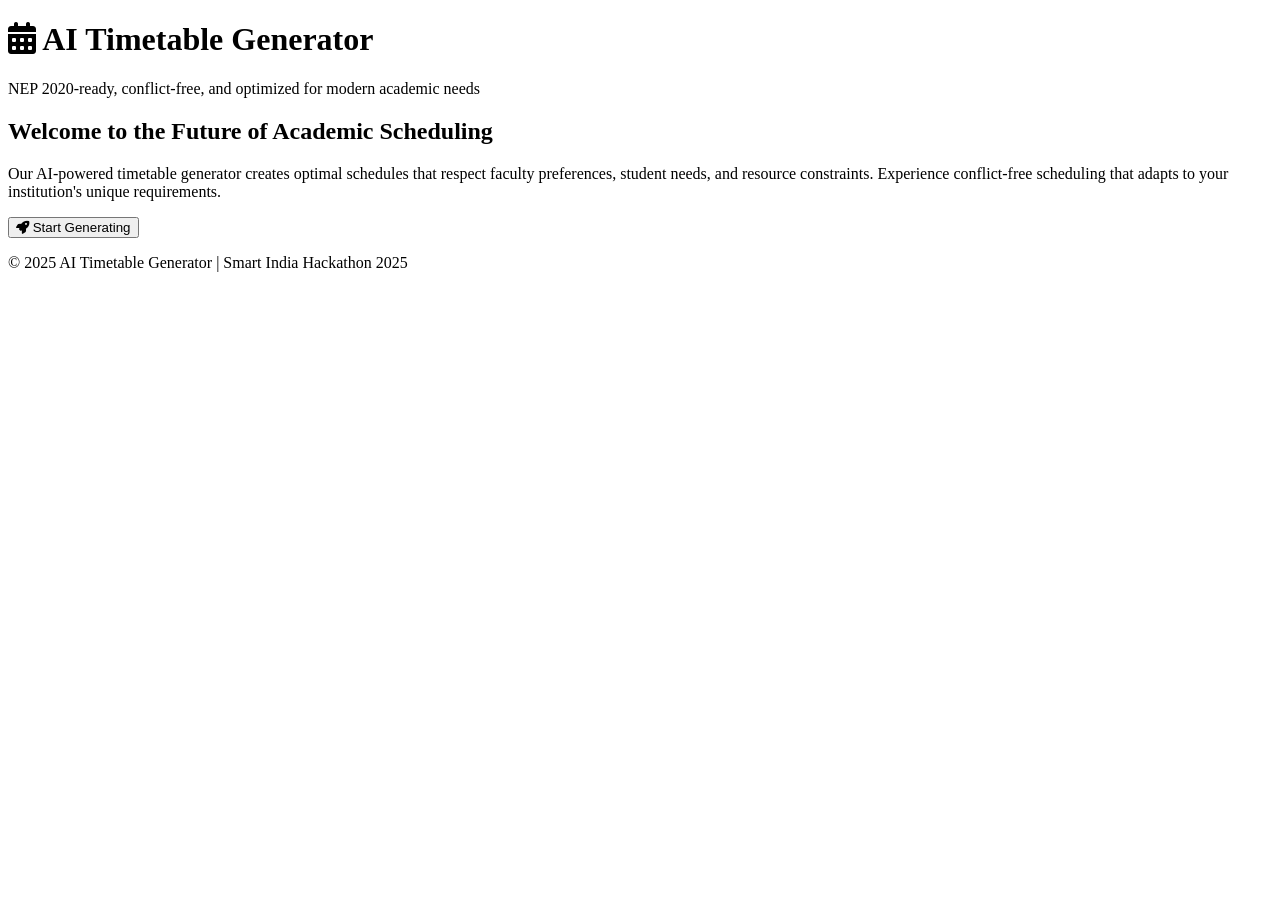
==== index.html @ d536a143 "Add files via upload" ====
<!DOCTYPE html>
<html lang="en">
<head>
  <meta charset="UTF-8">
  <meta name="viewport" content="width=device-width, initial-scale=1.0">
  <title>AI Timetable Generator | Smart India Hackathon 2025</title>
  <link rel="stylesheet" href="https://fonts.googleapis.com/css2?family=Poppins:wght@300;400;500;600;700&display=swap">
  <link rel="stylesheet" href="https://cdnjs.cloudflare.com/ajax/libs/font-awesome/6.4.0/css/all.min.css">
  <link rel="stylesheet" href="style.css">
</head>
<body>
  <div class="container">
    <header>
      <h1><i class="fas fa-calendar-alt"></i> AI Timetable Generator</h1>
      <p>NEP 2020-ready, conflict-free, and optimized for modern academic needs</p>
    </header>
    
    <main>
      <section class="landing" id="landingSection">
        <h2>Welcome to the Future of Academic Scheduling</h2>
        <p>Our AI-powered timetable generator creates optimal schedules that respect faculty preferences, student needs, and resource constraints. Experience conflict-free scheduling that adapts to your institution's unique requirements.</p>
        <button id="startBtn" onclick="startGeneration()"><i class="fas fa-rocket"></i> Start Generating</button>
      </section>
      
      <section class="workflow" id="workflowSection" style="display:none;">
        <!-- Step 1 -->
        <div class="step" id="step1">
          <div class="step-header">
            <div class="step-number">1</div>
            <h3>Upload Student Data</h3>
          </div>
          <div class="step-content">
            <div class="form-group">
              <label for="studentFile"><i class="fas fa-users"></i> Student Choices (JSON):</label>
              <input type="file" id="studentFile" accept=".json">
              <div class="upload-status" id="studentUploadStatus"></div>
            </div>
            <button class="step-btn" id="nextToStep2">Next <i class="fas fa-arrow-right"></i></button>
          </div>
        </div>
        
        <!-- Step 2 -->
        <div class="step" id="step2" style="opacity: 0.7;">
          <div class="step-header">
            <div class="step-number">2</div>
            <h3>Upload Faculty Data</h3>
          </div>
          <div class="step-content">
            <div class="form-group">
              <label for="facultyFile"><i class="fas fa-chalkboard-teacher"></i> Faculty Details (JSON):</label>
              <input type="file" id="facultyFile" accept=".json">
              <div class="upload-status" id="facultyUploadStatus"></div>
            </div>
            <div class="step-navigation">
              <button class="step-btn secondary" id="backToStep1"><i class="fas fa-arrow-left"></i> Back</button>
              <button class="step-btn" id="nextToStep3">Next <i class="fas fa-arrow-right"></i></button>
            </div>
          </div>
        </div>
        
        <!-- Step 3 -->
        <div class="step" id="step3" style="opacity: 0.7;">
          <div class="step-header">
            <div class="step-number">3</div>
            <h3>Upload Course & Room Data</h3>
          </div>
          <div class="step-content">
            <div class="form-group">
              <label for="courseFile"><i class="fas fa-book"></i> Courses (JSON):</label>
              <input type="file" id="courseFile" accept=".json">
              <div class="upload-status" id="courseUploadStatus"></div>
            </div>
            <div class="form-group">
              <label for="roomFile"><i class="fas fa-door-open"></i> Rooms/Labs (JSON):</label>
              <input type="file" id="roomFile" accept=".json">
              <div class="upload-status" id="roomUploadStatus"></div>
            </div>
            <div class="step-navigation">
              <button class="step-btn secondary" id="backToStep2"><i class="fas fa-arrow-left"></i> Back</button>
              <button class="step-btn" id="nextToStep4">Next <i class="fas fa-arrow-right"></i></button>
            </div>
          </div>
        </div>
        
        <!-- Step 4 -->
        <div class="step" id="step4" style="opacity: 0.7;">
          <div class="step-header">
            <div class="step-number">4</div>
            <h3>Preferences & Settings</h3>
          </div>
          <div class="step-content">
            <div class="form-group">
              <label for="semester"><i class="fas fa-layer-group"></i> Semester:</label>
              <select id="semester">
                <option value="1">Semester 1</option>
                <option value="2">Semester 2</option>
                <option value="3">Semester 3</option>
                <option value="4">Semester 4</option>
                <option value="5">Semester 5</option>
                <option value="6">Semester 6</option>
                <option value="7">Semester 7</option>
                <option value="8">Semester 8</option>
              </select>
            </div>
            <div class="form-group">
              <label for="program"><i class="fas fa-graduation-cap"></i> Program:</label>
              <select id="program">
                <option value="FYUP">Four Year Undergraduate Program (FYUP)</option>
                <option value="B.Ed.">Bachelor of Education (B.Ed.)</option>
                <option value="M.Ed.">Master of Education (M.Ed.)</option>
                <option value="ITEP">Integrated Teacher Education Programme (ITEP)</option>
              </select>
            </div>
            <div class="form-group">
              <label><i class="fas fa-sliders-h"></i> Advanced Options:</label>
              <div class="checkbox-group">
                <input type="checkbox" id="avoidLunchBreakClasses" checked>
                <label for="avoidLunchBreakClasses">Avoid lunch break classes</label>
              </div>
              <div class="checkbox-group">
                <input type="checkbox" id="optimizeForFacultyPreference" checked>
                <label for="optimizeForFacultyPreference">Optimize for faculty preferences</label>
              </div>
              <div class="checkbox-group">
                <input type="checkbox" id="balanceClassLoad">
                <label for="balanceClassLoad">Balance daily class load</label>
              </div>
            </div>
            
            <div class="form-group teaching-practice-section">
              <label><i class="fas fa-chalkboard-teacher"></i> Teaching Practice Schedules (B.Ed./M.Ed./ITEP):</label>
              <div class="teaching-practice-container">
                <div class="teaching-practice-item">
                  <div class="teaching-practice-header">
                    <span>B.Ed. Teaching Practice</span>
                    <div class="toggle-switch">
                      <input type="checkbox" id="bedTeachingPractice">
                      <label for="bedTeachingPractice"></label>
                    </div>
                  </div>
                  <div class="teaching-practice-details" id="bedTeachingPracticeDetails">
                    <div class="form-row">
                      <div class="form-column">
                        <label for="bedStartDate">Start Date:</label>
                        <input type="date" id="bedStartDate">
                      </div>
                      <div class="form-column">
                        <label for="bedEndDate">End Date:</label>
                        <input type="date" id="bedEndDate">
                      </div>
                    </div>
                    <div class="form-row">
                      <div class="form-column">
                        <label for="bedSchools">Assigned Schools:</label>
                        <select id="bedSchools" multiple>
                          <option value="school1">Delhi Public School</option>
                          <option value="school2">Kendriya Vidyalaya</option>
                          <option value="school3">St. Mary's School</option>
                          <option value="school4">DAV Public School</option>
                        </select>
                      </div>
                      <div class="form-column">
                        <label for="bedSupervisors">Faculty Supervisors:</label>
                        <select id="bedSupervisors" multiple>
                          <option value="fac1">Dr. Sharma</option>
                          <option value="fac2">Prof. Gupta</option>
                          <option value="fac3">Dr. Kumar</option>
                        </select>
                      </div>
                    </div>
                  </div>
                </div>
                
                <div class="teaching-practice-item">
                  <div class="teaching-practice-header">
                    <span>M.Ed. Teaching Practice</span>
                    <div class="toggle-switch">
                      <input type="checkbox" id="medTeachingPractice">
                      <label for="medTeachingPractice"></label>
                    </div>
                  </div>
                  <div class="teaching-practice-details" id="medTeachingPracticeDetails">
                    <div class="form-row">
                      <div class="form-column">
                        <label for="medStartDate">Start Date:</label>
                        <input type="date" id="medStartDate">
                      </div>
                      <div class="form-column">
                        <label for="medEndDate">End Date:</label>
                        <input type="date" id="medEndDate">
                      </div>
                    </div>
                    <div class="form-row">
                      <div class="form-column">
                        <label for="medInstitutions">Assigned Institutions:</label>
                        <select id="medInstitutions" multiple>
                          <option value="inst1">B.Ed. College</option>
                          <option value="inst2">University Education Dept</option>
                          <option value="inst3">Teacher Training Institute</option>
                        </select>
                      </div>
                      <div class="form-column">
                        <label for="medSupervisors">Faculty Mentors:</label>
                        <select id="medSupervisors" multiple>
                          <option value="fac4">Prof. Singh</option>
                          <option value="fac5">Dr. Verma</option>
                          <option value="fac6">Prof. Joshi</option>
                        </select>
                      </div>
                    </div>
                  </div>
                </div>
                
                <div class="teaching-practice-item">
                  <div class="teaching-practice-header">
                    <span>ITEP Internship</span>
                    <div class="toggle-switch">
                      <input type="checkbox" id="itepInternship">
                      <label for="itepInternship"></label>
                    </div>
                  </div>
                  <div class="teaching-practice-details" id="itepInternshipDetails">
                    <div class="form-row">
                      <div class="form-column">
                        <label for="itepStartDate">Start Date:</label>
                        <input type="date" id="itepStartDate">
                      </div>
                      <div class="form-column">
                        <label for="itepEndDate">End Date:</label>
                        <input type="date" id="itepEndDate">
                      </div>
                    </div>
                    <div class="form-row">
                      <div class="form-column">
                        <label for="itepSchools">Assigned Schools:</label>
                        <select id="itepSchools" multiple>
                          <option value="school5">Modern School</option>
                          <option value="school6">Springdales School</option>
                          <option value="school7">Delhi International School</option>
                        </select>
                      </div>
                      <div class="form-column">
                        <label for="itepSupervisors">Faculty Supervisors:</label>
                        <select id="itepSupervisors" multiple>
                          <option value="fac7">Dr. Patel</option>
                          <option value="fac8">Prof. Reddy</option>
                          <option value="fac9">Dr. Iyer</option>
                        </select>
                      </div>
                    </div>
                  </div>
                </div>
              </div>
            </div>
            <div class="step-navigation">
              <button class="step-btn secondary" id="backToStep3"><i class="fas fa-arrow-left"></i> Back</button>
              <button class="step-btn primary-btn" id="generateBtn">Generate Timetable <i class="fas fa-magic"></i></button>
            </div>
          </div>
        </div>
      </section>
      
      <section class="results-section" id="resultsSection" style="display:none;">
        <h2>Generated Timetable</h2>
        
        <div class="ai-status-container">
          <div id="aiStatus" class="status-indicator status-processing">
            <i class="fas fa-spinner fa-spin"></i> Preparing to generate timetable...
          </div>
        </div>
        
        <div class="algorithm-visualization-container">
          <div class="visualization-header">
            <h3><i class="fas fa-brain"></i> AI Algorithm Visualization</h3>
            <p>Real-time visualization of the constraint satisfaction and optimization process</p>
          </div>
          <div id="algorithmVisualization" class="algorithm-canvas-container"></div>
        </div>
        
        <div class="timetable-controls">
          <div class="timetable-filters">
            <select id="viewFilter">
              <option value="all">View All Classes</option>
              <option value="faculty">Filter by Faculty</option>
              <option value="room">Filter by Room</option>
              <option value="batch">Filter by Student Batch</option>
            </select>
            <select id="filterValue" disabled>
              <option value="">Select Filter First</option>
            </select>
          </div>
          <div class="timetable-actions">
            <button id="exportPDF" class="action-btn"><i class="fas fa-file-pdf"></i> Export PDF</button>
            <button id="exportExcel" class="action-btn"><i class="fas fa-file-excel"></i> Export Excel</button>
            <button id="exportJSON" class="action-btn"><i class="fas fa-file-code"></i> Export JSON</button>
            <button id="exportCSV" class="action-btn"><i class="fas fa-file-csv"></i> Export CSV</button>
            <button id="printTimetable" class="action-btn"><i class="fas fa-print"></i> Print</button>
          </div>
        </div>
        
        <div class="timetable-container">
          <table id="timetable">
            <thead>
              <tr>
                <th>Time</th>
                <th>Monday</th>
                <th>Tuesday</th>
                <th>Wednesday</th>
                <th>Thursday</th>
                <th>Friday</th>
                <th>Saturday</th>
              </tr>
            </thead>
            <tbody>
              <!-- Timetable rows will be generated by JS -->
            </tbody>
          </table>
        </div>
        
        <div class="timetable-stats">
          <div class="stat-card">
            <div class="stat-icon"><i class="fas fa-check-circle"></i></div>
            <div class="stat-content">
              <div class="stat-value">100%</div>
              <div class="stat-label">Conflict-Free</div>
            </div>
          </div>
          <div class="stat-card">
            <div class="stat-icon"><i class="fas fa-balance-scale"></i></div>
            <div class="stat-content">
              <div class="stat-value">94%</div>
              <div class="stat-label">Faculty Satisfaction</div>
            </div>
          </div>
          <div class="stat-card">
            <div class="stat-icon"><i class="fas fa-clock"></i></div>
            <div class="stat-content">
              <div class="stat-value">87%</div>
              <div class="stat-label">Resource Utilization</div>
            </div>
          </div>
        </div>
        
        <div class="constraint-details">
          <h3>Constraint Satisfaction Details</h3>
          <div class="constraint-grid">
            <div class="constraint-item">
              <div class="constraint-header">
                <i class="fas fa-user-tie"></i> Faculty Constraints
              </div>
              <div class="constraint-progress">
                <div class="progress-bar">
                  <div class="progress-fill" style="width: 96%"></div>
                </div>
                <div class="progress-value">96%</div>
              </div>
              <ul class="constraint-list">
                <li>No faculty teaches more than 1 class at a time</li>
                <li>Faculty preferences for time slots respected</li>
                <li>Balanced teaching load across the week</li>
              </ul>
            </div>
            
            <div class="constraint-item">
              <div class="constraint-header">
                <i class="fas fa-users"></i> Student Constraints
              </div>
              <div class="constraint-progress">
                <div class="progress-bar">
                  <div class="progress-fill" style="width: 98%"></div>
                </div>
                <div class="progress-value">98%</div>
              </div>
              <ul class="constraint-list">
                <li>No overlapping courses for any student</li>
                <li>Balanced daily course load</li>
                <li>Appropriate breaks between classes</li>
              </ul>
            </div>
            
            <div class="constraint-item">
              <div class="constraint-header">
                <i class="fas fa-door-open"></i> Room Constraints
              </div>
              <div class="constraint-progress">
                <div class="progress-bar">
                  <div class="progress-fill" style="width: 99%"></div>
                </div>
                <div class="progress-value">99%</div>
              </div>
              <ul class="constraint-list">
                <li>No double-booking of rooms</li>
                <li>Appropriate room capacity for class size</li>
                <li>Special equipment requirements satisfied</li>
              </ul>
            </div>
            
            <div class="constraint-item">
              <div class="constraint-header">
                <i class="fas fa-clock"></i> Time Constraints
              </div>
              <div class="constraint-progress">
                <div class="progress-bar">
                  <div class="progress-fill" style="width: 97%"></div>
                </div>
                <div class="progress-value">97%</div>
              </div>
              <ul class="constraint-list">
                <li>No classes during lunch hours</li>
                <li>Appropriate distribution across the week</li>
                <li>Consecutive related courses when beneficial</li>
              </ul>
            </div>
          </div>
        </div>
        
        <button id="regenerateBtn" class="primary-btn"><i class="fas fa-sync-alt"></i> Regenerate with New Parameters</button>
      </section>
    </main>
    
    <footer>
      <p>&copy; 2025 AI Timetable Generator | Smart India Hackathon 2025</p>
    </footer>
  </div>
  
  <script src="script.js"></script>
</body>
</html>
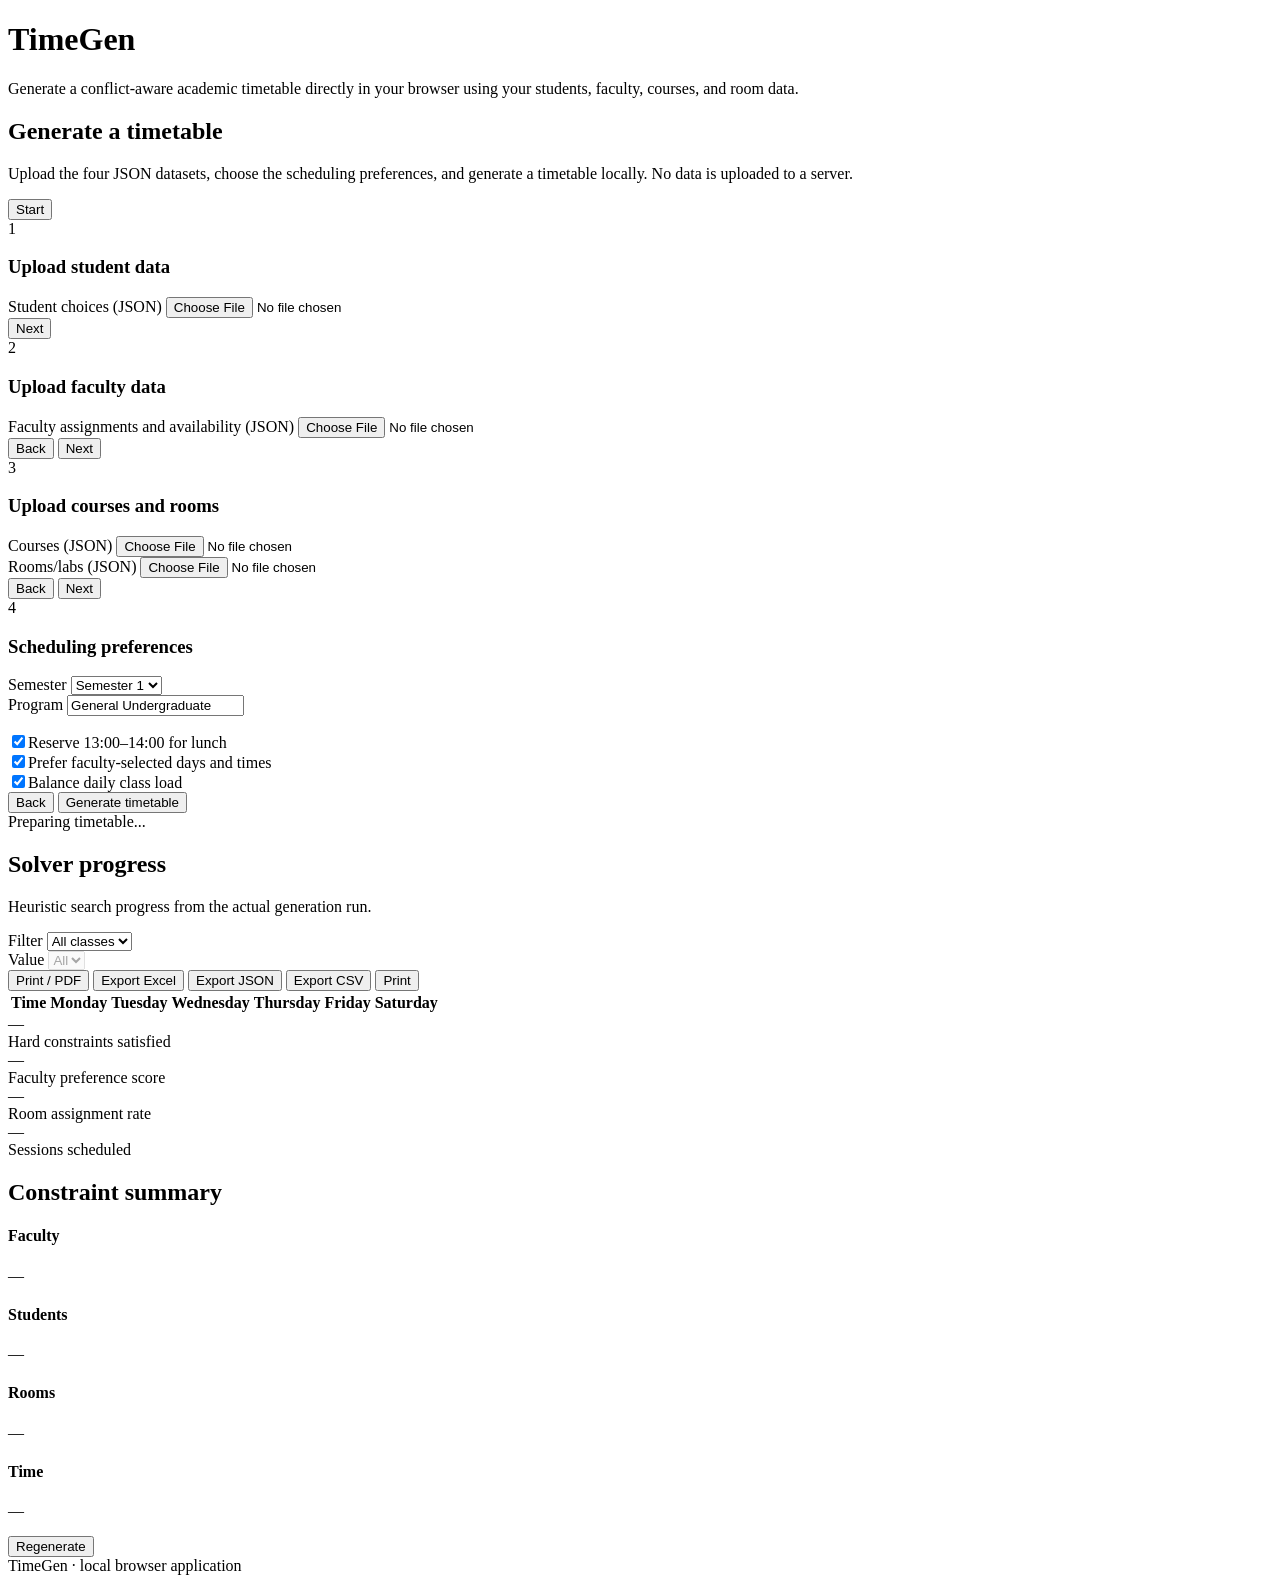
==== commit 270b473f: "fix: rebuild UI around working timetable flow" ====
--- a/index.html
+++ b/index.html
@@ -1,428 +1,169 @@
-<!DOCTYPE html>
-<html lang="en">
-<head>
-  <meta charset="UTF-8">
-  <meta name="viewport" content="width=device-width, initial-scale=1.0">
-  <title>AI Timetable Generator | Smart India Hackathon 2025</title>
-  <link rel="stylesheet" href="https://fonts.googleapis.com/css2?family=Poppins:wght@300;400;500;600;700&display=swap">
-  <link rel="stylesheet" href="https://cdnjs.cloudflare.com/ajax/libs/font-awesome/6.4.0/css/all.min.css">
-  <link rel="stylesheet" href="style.css">
-</head>
-<body>
-  <div class="container">
-    <header>
-      <h1><i class="fas fa-calendar-alt"></i> AI Timetable Generator</h1>
-      <p>NEP 2020-ready, conflict-free, and optimized for modern academic needs</p>
-    </header>
-    
-    <main>
-      <section class="landing" id="landingSection">
-        <h2>Welcome to the Future of Academic Scheduling</h2>
-        <p>Our AI-powered timetable generator creates optimal schedules that respect faculty preferences, student needs, and resource constraints. Experience conflict-free scheduling that adapts to your institution's unique requirements.</p>
-        <button id="startBtn" onclick="startGeneration()"><i class="fas fa-rocket"></i> Start Generating</button>
-      </section>
-      
-      <section class="workflow" id="workflowSection" style="display:none;">
-        <!-- Step 1 -->
-        <div class="step" id="step1">
-          <div class="step-header">
-            <div class="step-number">1</div>
-            <h3>Upload Student Data</h3>
-          </div>
-          <div class="step-content">
-            <div class="form-group">
-              <label for="studentFile"><i class="fas fa-users"></i> Student Choices (JSON):</label>
-              <input type="file" id="studentFile" accept=".json">
-              <div class="upload-status" id="studentUploadStatus"></div>
-            </div>
-            <button class="step-btn" id="nextToStep2">Next <i class="fas fa-arrow-right"></i></button>
-          </div>
-        </div>
-        
-        <!-- Step 2 -->
-        <div class="step" id="step2" style="opacity: 0.7;">
-          <div class="step-header">
-            <div class="step-number">2</div>
-            <h3>Upload Faculty Data</h3>
-          </div>
-          <div class="step-content">
-            <div class="form-group">
-              <label for="facultyFile"><i class="fas fa-chalkboard-teacher"></i> Faculty Details (JSON):</label>
-              <input type="file" id="facultyFile" accept=".json">
-              <div class="upload-status" id="facultyUploadStatus"></div>
-            </div>
-            <div class="step-navigation">
-              <button class="step-btn secondary" id="backToStep1"><i class="fas fa-arrow-left"></i> Back</button>
-              <button class="step-btn" id="nextToStep3">Next <i class="fas fa-arrow-right"></i></button>
-            </div>
-          </div>
-        </div>
-        
-        <!-- Step 3 -->
-        <div class="step" id="step3" style="opacity: 0.7;">
-          <div class="step-header">
-            <div class="step-number">3</div>
-            <h3>Upload Course & Room Data</h3>
-          </div>
-          <div class="step-content">
-            <div class="form-group">
-              <label for="courseFile"><i class="fas fa-book"></i> Courses (JSON):</label>
-              <input type="file" id="courseFile" accept=".json">
-              <div class="upload-status" id="courseUploadStatus"></div>
-            </div>
-            <div class="form-group">
-              <label for="roomFile"><i class="fas fa-door-open"></i> Rooms/Labs (JSON):</label>
-              <input type="file" id="roomFile" accept=".json">
-              <div class="upload-status" id="roomUploadStatus"></div>
-            </div>
-            <div class="step-navigation">
-              <button class="step-btn secondary" id="backToStep2"><i class="fas fa-arrow-left"></i> Back</button>
-              <button class="step-btn" id="nextToStep4">Next <i class="fas fa-arrow-right"></i></button>
-            </div>
-          </div>
-        </div>
-        
-        <!-- Step 4 -->
-        <div class="step" id="step4" style="opacity: 0.7;">
-          <div class="step-header">
-            <div class="step-number">4</div>
-            <h3>Preferences & Settings</h3>
-          </div>
-          <div class="step-content">
-            <div class="form-group">
-              <label for="semester"><i class="fas fa-layer-group"></i> Semester:</label>
-              <select id="semester">
-                <option value="1">Semester 1</option>
-                <option value="2">Semester 2</option>
-                <option value="3">Semester 3</option>
-                <option value="4">Semester 4</option>
-                <option value="5">Semester 5</option>
-                <option value="6">Semester 6</option>
-                <option value="7">Semester 7</option>
-                <option value="8">Semester 8</option>
-              </select>
-            </div>
-            <div class="form-group">
-              <label for="program"><i class="fas fa-graduation-cap"></i> Program:</label>
-              <select id="program">
-                <option value="FYUP">Four Year Undergraduate Program (FYUP)</option>
-                <option value="B.Ed.">Bachelor of Education (B.Ed.)</option>
-                <option value="M.Ed.">Master of Education (M.Ed.)</option>
-                <option value="ITEP">Integrated Teacher Education Programme (ITEP)</option>
-              </select>
-            </div>
-            <div class="form-group">
-              <label><i class="fas fa-sliders-h"></i> Advanced Options:</label>
-              <div class="checkbox-group">
-                <input type="checkbox" id="avoidLunchBreakClasses" checked>
-                <label for="avoidLunchBreakClasses">Avoid lunch break classes</label>
-              </div>
-              <div class="checkbox-group">
-                <input type="checkbox" id="optimizeForFacultyPreference" checked>
-                <label for="optimizeForFacultyPreference">Optimize for faculty preferences</label>
-              </div>
-              <div class="checkbox-group">
-                <input type="checkbox" id="balanceClassLoad">
-                <label for="balanceClassLoad">Balance daily class load</label>
-              </div>
-            </div>
-            
-            <div class="form-group teaching-practice-section">
-              <label><i class="fas fa-chalkboard-teacher"></i> Teaching Practice Schedules (B.Ed./M.Ed./ITEP):</label>
-              <div class="teaching-practice-container">
-                <div class="teaching-practice-item">
-                  <div class="teaching-practice-header">
-                    <span>B.Ed. Teaching Practice</span>
-                    <div class="toggle-switch">
-                      <input type="checkbox" id="bedTeachingPractice">
-                      <label for="bedTeachingPractice"></label>
-                    </div>
-                  </div>
-                  <div class="teaching-practice-details" id="bedTeachingPracticeDetails">
-                    <div class="form-row">
-                      <div class="form-column">
-                        <label for="bedStartDate">Start Date:</label>
-                        <input type="date" id="bedStartDate">
-                      </div>
-                      <div class="form-column">
-                        <label for="bedEndDate">End Date:</label>
-                        <input type="date" id="bedEndDate">
-                      </div>
-                    </div>
-                    <div class="form-row">
-                      <div class="form-column">
-                        <label for="bedSchools">Assigned Schools:</label>
-                        <select id="bedSchools" multiple>
-                          <option value="school1">Delhi Public School</option>
-                          <option value="school2">Kendriya Vidyalaya</option>
-                          <option value="school3">St. Mary's School</option>
-                          <option value="school4">DAV Public School</option>
-                        </select>
-                      </div>
-                      <div class="form-column">
-                        <label for="bedSupervisors">Faculty Supervisors:</label>
-                        <select id="bedSupervisors" multiple>
-                          <option value="fac1">Dr. Sharma</option>
-                          <option value="fac2">Prof. Gupta</option>
-                          <option value="fac3">Dr. Kumar</option>
-                        </select>
-                      </div>
-                    </div>
-                  </div>
-                </div>
-                
-                <div class="teaching-practice-item">
-                  <div class="teaching-practice-header">
-                    <span>M.Ed. Teaching Practice</span>
-                    <div class="toggle-switch">
-                      <input type="checkbox" id="medTeachingPractice">
-                      <label for="medTeachingPractice"></label>
-                    </div>
-                  </div>
-                  <div class="teaching-practice-details" id="medTeachingPracticeDetails">
-                    <div class="form-row">
-                      <div class="form-column">
-                        <label for="medStartDate">Start Date:</label>
-                        <input type="date" id="medStartDate">
-                      </div>
-                      <div class="form-column">
-                        <label for="medEndDate">End Date:</label>
-                        <input type="date" id="medEndDate">
-                      </div>
-                    </div>
-                    <div class="form-row">
-                      <div class="form-column">
-                        <label for="medInstitutions">Assigned Institutions:</label>
-                        <select id="medInstitutions" multiple>
-                          <option value="inst1">B.Ed. College</option>
-                          <option value="inst2">University Education Dept</option>
-                          <option value="inst3">Teacher Training Institute</option>
-                        </select>
-                      </div>
-                      <div class="form-column">
-                        <label for="medSupervisors">Faculty Mentors:</label>
-                        <select id="medSupervisors" multiple>
-                          <option value="fac4">Prof. Singh</option>
-                          <option value="fac5">Dr. Verma</option>
-                          <option value="fac6">Prof. Joshi</option>
-                        </select>
-                      </div>
-                    </div>
-                  </div>
-                </div>
-                
-                <div class="teaching-practice-item">
-                  <div class="teaching-practice-header">
-                    <span>ITEP Internship</span>
-                    <div class="toggle-switch">
-                      <input type="checkbox" id="itepInternship">
-                      <label for="itepInternship"></label>
-                    </div>
-                  </div>
-                  <div class="teaching-practice-details" id="itepInternshipDetails">
-                    <div class="form-row">
-                      <div class="form-column">
-                        <label for="itepStartDate">Start Date:</label>
-                        <input type="date" id="itepStartDate">
-                      </div>
-                      <div class="form-column">
-                        <label for="itepEndDate">End Date:</label>
-                        <input type="date" id="itepEndDate">
-                      </div>
-                    </div>
-                    <div class="form-row">
-                      <div class="form-column">
-                        <label for="itepSchools">Assigned Schools:</label>
-                        <select id="itepSchools" multiple>
-                          <option value="school5">Modern School</option>
-                          <option value="school6">Springdales School</option>
-                          <option value="school7">Delhi International School</option>
-                        </select>
-                      </div>
-                      <div class="form-column">
-                        <label for="itepSupervisors">Faculty Supervisors:</label>
-                        <select id="itepSupervisors" multiple>
-                          <option value="fac7">Dr. Patel</option>
-                          <option value="fac8">Prof. Reddy</option>
-                          <option value="fac9">Dr. Iyer</option>
-                        </select>
-                      </div>
-                    </div>
-                  </div>
-                </div>
-              </div>
-            </div>
-            <div class="step-navigation">
-              <button class="step-btn secondary" id="backToStep3"><i class="fas fa-arrow-left"></i> Back</button>
-              <button class="step-btn primary-btn" id="generateBtn">Generate Timetable <i class="fas fa-magic"></i></button>
-            </div>
-          </div>
-        </div>
-      </section>
-      
-      <section class="results-section" id="resultsSection" style="display:none;">
-        <h2>Generated Timetable</h2>
-        
-        <div class="ai-status-container">
-          <div id="aiStatus" class="status-indicator status-processing">
-            <i class="fas fa-spinner fa-spin"></i> Preparing to generate timetable...
-          </div>
-        </div>
-        
-        <div class="algorithm-visualization-container">
-          <div class="visualization-header">
-            <h3><i class="fas fa-brain"></i> AI Algorithm Visualization</h3>
-            <p>Real-time visualization of the constraint satisfaction and optimization process</p>
-          </div>
-          <div id="algorithmVisualization" class="algorithm-canvas-container"></div>
-        </div>
-        
-        <div class="timetable-controls">
-          <div class="timetable-filters">
-            <select id="viewFilter">
-              <option value="all">View All Classes</option>
-              <option value="faculty">Filter by Faculty</option>
-              <option value="room">Filter by Room</option>
-              <option value="batch">Filter by Student Batch</option>
-            </select>
-            <select id="filterValue" disabled>
-              <option value="">Select Filter First</option>
-            </select>
-          </div>
-          <div class="timetable-actions">
-            <button id="exportPDF" class="action-btn"><i class="fas fa-file-pdf"></i> Export PDF</button>
-            <button id="exportExcel" class="action-btn"><i class="fas fa-file-excel"></i> Export Excel</button>
-            <button id="exportJSON" class="action-btn"><i class="fas fa-file-code"></i> Export JSON</button>
-            <button id="exportCSV" class="action-btn"><i class="fas fa-file-csv"></i> Export CSV</button>
-            <button id="printTimetable" class="action-btn"><i class="fas fa-print"></i> Print</button>
-          </div>
-        </div>
-        
-        <div class="timetable-container">
-          <table id="timetable">
-            <thead>
-              <tr>
-                <th>Time</th>
-                <th>Monday</th>
-                <th>Tuesday</th>
-                <th>Wednesday</th>
-                <th>Thursday</th>
-                <th>Friday</th>
-                <th>Saturday</th>
-              </tr>
-            </thead>
-            <tbody>
-              <!-- Timetable rows will be generated by JS -->
-            </tbody>
-          </table>
-        </div>
-        
-        <div class="timetable-stats">
-          <div class="stat-card">
-            <div class="stat-icon"><i class="fas fa-check-circle"></i></div>
-            <div class="stat-content">
-              <div class="stat-value">100%</div>
-              <div class="stat-label">Conflict-Free</div>
-            </div>
-          </div>
-          <div class="stat-card">
-            <div class="stat-icon"><i class="fas fa-balance-scale"></i></div>
-            <div class="stat-content">
-              <div class="stat-value">94%</div>
-              <div class="stat-label">Faculty Satisfaction</div>
-            </div>
-          </div>
-          <div class="stat-card">
-            <div class="stat-icon"><i class="fas fa-clock"></i></div>
-            <div class="stat-content">
-              <div class="stat-value">87%</div>
-              <div class="stat-label">Resource Utilization</div>
-            </div>
-          </div>
-        </div>
-        
-        <div class="constraint-details">
-          <h3>Constraint Satisfaction Details</h3>
-          <div class="constraint-grid">
-            <div class="constraint-item">
-              <div class="constraint-header">
-                <i class="fas fa-user-tie"></i> Faculty Constraints
-              </div>
-              <div class="constraint-progress">
-                <div class="progress-bar">
-                  <div class="progress-fill" style="width: 96%"></div>
-                </div>
-                <div class="progress-value">96%</div>
-              </div>
-              <ul class="constraint-list">
-                <li>No faculty teaches more than 1 class at a time</li>
-                <li>Faculty preferences for time slots respected</li>
-                <li>Balanced teaching load across the week</li>
-              </ul>
-            </div>
-            
-            <div class="constraint-item">
-              <div class="constraint-header">
-                <i class="fas fa-users"></i> Student Constraints
-              </div>
-              <div class="constraint-progress">
-                <div class="progress-bar">
-                  <div class="progress-fill" style="width: 98%"></div>
-                </div>
-                <div class="progress-value">98%</div>
-              </div>
-              <ul class="constraint-list">
-                <li>No overlapping courses for any student</li>
-                <li>Balanced daily course load</li>
-                <li>Appropriate breaks between classes</li>
-              </ul>
-            </div>
-            
-            <div class="constraint-item">
-              <div class="constraint-header">
-                <i class="fas fa-door-open"></i> Room Constraints
-              </div>
-              <div class="constraint-progress">
-                <div class="progress-bar">
-                  <div class="progress-fill" style="width: 99%"></div>
-                </div>
-                <div class="progress-value">99%</div>
-              </div>
-              <ul class="constraint-list">
-                <li>No double-booking of rooms</li>
-                <li>Appropriate room capacity for class size</li>
-                <li>Special equipment requirements satisfied</li>
-              </ul>
-            </div>
-            
-            <div class="constraint-item">
-              <div class="constraint-header">
-                <i class="fas fa-clock"></i> Time Constraints
-              </div>
-              <div class="constraint-progress">
-                <div class="progress-bar">
-                  <div class="progress-fill" style="width: 97%"></div>
-                </div>
-                <div class="progress-value">97%</div>
-              </div>
-              <ul class="constraint-list">
-                <li>No classes during lunch hours</li>
-                <li>Appropriate distribution across the week</li>
-                <li>Consecutive related courses when beneficial</li>
-              </ul>
-            </div>
-          </div>
-        </div>
-        
-        <button id="regenerateBtn" class="primary-btn"><i class="fas fa-sync-alt"></i> Regenerate with New Parameters</button>
-      </section>
-    </main>
-    
-    <footer>
-      <p>&copy; 2025 AI Timetable Generator | Smart India Hackathon 2025</p>
-    </footer>
-  </div>
-  
-  <script src="script.js"></script>
-</body>
-</html>+<!doctype html>
+<html lang="en">
+<head>
+  <meta charset="utf-8">
+  <meta name="viewport" content="width=device-width, initial-scale=1">
+  <meta name="description" content="Local, browser-based academic timetable generator using constraint-aware scheduling.">
+  <title>TimeGen — Academic Timetable Generator</title>
+  <link rel="stylesheet" href="style.css">
+</head>
+<body>
+  <div class="container">
+    <header>
+      <h1>TimeGen</h1>
+      <p>Generate a conflict-aware academic timetable directly in your browser using your students, faculty, courses, and room data.</p>
+    </header>
+
+    <main>
+      <section id="landingSection" class="card">
+        <h2>Generate a timetable</h2>
+        <p>Upload the four JSON datasets, choose the scheduling preferences, and generate a timetable locally. No data is uploaded to a server.</p>
+        <div class="step-navigation">
+          <button id="startBtn" class="btn">Start</button>
+        </div>
+      </section>
+
+      <section id="workflowSection" class="workflow hidden" aria-label="Timetable configuration">
+        <article class="step">
+          <div class="step-header"><div class="step-number">1</div><h3>Upload student data</h3></div>
+          <div class="form-group">
+            <label for="studentFile">Student choices (JSON)</label>
+            <input type="file" id="studentFile" accept=".json,application/json">
+            <div id="studentUploadStatus" class="upload-status"></div>
+          </div>
+          <div class="step-navigation"><button id="nextToStep2" class="btn">Next</button></div>
+        </article>
+
+        <article class="step hidden" id="step2">
+          <div class="step-header"><div class="step-number">2</div><h3>Upload faculty data</h3></div>
+          <div class="form-group">
+            <label for="facultyFile">Faculty assignments and availability (JSON)</label>
+            <input type="file" id="facultyFile" accept=".json,application/json">
+            <div id="facultyUploadStatus" class="upload-status"></div>
+          </div>
+          <div class="step-navigation">
+            <button id="backToStep1" class="btn secondary">Back</button>
+            <button id="nextToStep3" class="btn">Next</button>
+          </div>
+        </article>
+
+        <article class="step hidden" id="step3">
+          <div class="step-header"><div class="step-number">3</div><h3>Upload courses and rooms</h3></div>
+          <div class="form-grid">
+            <div class="form-group">
+              <label for="courseFile">Courses (JSON)</label>
+              <input type="file" id="courseFile" accept=".json,application/json">
+              <div id="courseUploadStatus" class="upload-status"></div>
+            </div>
+            <div class="form-group">
+              <label for="roomFile">Rooms/labs (JSON)</label>
+              <input type="file" id="roomFile" accept=".json,application/json">
+              <div id="roomUploadStatus" class="upload-status"></div>
+            </div>
+          </div>
+          <div class="step-navigation">
+            <button id="backToStep2" class="btn secondary">Back</button>
+            <button id="nextToStep4" class="btn">Next</button>
+          </div>
+        </article>
+
+        <article class="step hidden" id="step4">
+          <div class="step-header"><div class="step-number">4</div><h3>Scheduling preferences</h3></div>
+          <div class="form-grid">
+            <div class="form-group">
+              <label for="semester">Semester</label>
+              <select id="semester">
+                <option value="1">Semester 1</option><option value="2">Semester 2</option>
+                <option value="3">Semester 3</option><option value="4">Semester 4</option>
+                <option value="5">Semester 5</option><option value="6">Semester 6</option>
+                <option value="7">Semester 7</option><option value="8">Semester 8</option>
+              </select>
+            </div>
+            <div class="form-group">
+              <label for="program">Program</label>
+              <input id="program" value="General Undergraduate" maxlength="80">
+            </div>
+          </div>
+          <div class="form-group" style="margin-top:16px">
+            <div class="checkbox-row"><input type="checkbox" id="avoidLunchBreakClasses" checked><label for="avoidLunchBreakClasses">Reserve 13:00–14:00 for lunch</label></div>
+            <div class="checkbox-row"><input type="checkbox" id="optimizeForFacultyPreference" checked><label for="optimizeForFacultyPreference">Prefer faculty-selected days and times</label></div>
+            <div class="checkbox-row"><input type="checkbox" id="balanceClassLoad" checked><label for="balanceClassLoad">Balance daily class load</label></div>
+          </div>
+          <div class="step-navigation">
+            <button id="backToStep3" class="btn secondary">Back</button>
+            <button id="generateBtn" class="btn">Generate timetable</button>
+          </div>
+        </article>
+      </section>
+
+      <section id="resultsSection" class="results-section hidden" aria-live="polite">
+        <div id="statusMessage" class="status">Preparing timetable...</div>
+
+        <article class="card algorithm-panel">
+          <h2>Solver progress</h2>
+          <p>Heuristic search progress from the actual generation run.</p>
+          <div id="algorithmVisualization" class="algorithm-canvas-container"></div>
+        </article>
+
+        <article class="card">
+          <div class="controls">
+            <div class="filters">
+              <div class="form-group">
+                <label for="viewFilter">Filter</label>
+                <select id="viewFilter">
+                  <option value="all">All classes</option>
+                  <option value="faculty">Faculty</option>
+                  <option value="room">Room</option>
+                  <option value="batch">Batch</option>
+                </select>
+              </div>
+              <div class="form-group">
+                <label for="filterValue">Value</label>
+                <select id="filterValue" disabled><option value="">All</option></select>
+              </div>
+            </div>
+            <div class="actions no-print">
+              <button id="exportPDF" class="btn secondary">Print / PDF</button>
+              <button id="exportExcel" class="btn secondary">Export Excel</button>
+              <button id="exportJSON" class="btn secondary">Export JSON</button>
+              <button id="exportCSV" class="btn secondary">Export CSV</button>
+              <button id="printTimetable" class="btn">Print</button>
+            </div>
+          </div>
+
+          <div class="timetable-wrap">
+            <table id="timetable">
+              <thead><tr><th>Time</th><th>Monday</th><th>Tuesday</th><th>Wednesday</th><th>Thursday</th><th>Friday</th><th>Saturday</th></tr></thead>
+              <tbody></tbody>
+            </table>
+          </div>
+
+          <div class="metrics">
+            <div class="metric"><div id="conflictFreeMetric" class="metric-value">—</div><div class="metric-label">Hard constraints satisfied</div></div>
+            <div class="metric"><div id="facultyMetric" class="metric-value">—</div><div class="metric-label">Faculty preference score</div></div>
+            <div class="metric"><div id="roomMetric" class="metric-value">—</div><div class="metric-label">Room assignment rate</div></div>
+            <div class="metric"><div id="scheduledMetric" class="metric-value">—</div><div class="metric-label">Sessions scheduled</div></div>
+          </div>
+        </article>
+
+        <article class="card">
+          <h2>Constraint summary</h2>
+          <div class="constraint-grid">
+            <div class="constraint"><h4>Faculty</h4><div class="progress"><div id="facultyProgress" class="progress-bar"></div></div><p id="facultyConstraint">—</p></div>
+            <div class="constraint"><h4>Students</h4><div class="progress"><div id="studentProgress" class="progress-bar"></div></div><p id="studentConstraint">—</p></div>
+            <div class="constraint"><h4>Rooms</h4><div class="progress"><div id="roomProgress" class="progress-bar"></div></div><p id="roomConstraint">—</p></div>
+            <div class="constraint"><h4>Time</h4><div class="progress"><div id="timeProgress" class="progress-bar"></div></div><p id="timeConstraint">—</p></div>
+          </div>
+        </article>
+
+        <div class="step-navigation no-print"><button id="regenerateBtn" class="btn">Regenerate</button></div>
+      </section>
+    </main>
+
+    <footer>TimeGen · local browser application</footer>
+  </div>
+
+  <script src="algorithm-visualization.js" defer></script>
+  <script src="script.js" defer></script>
+</body>
+</html>
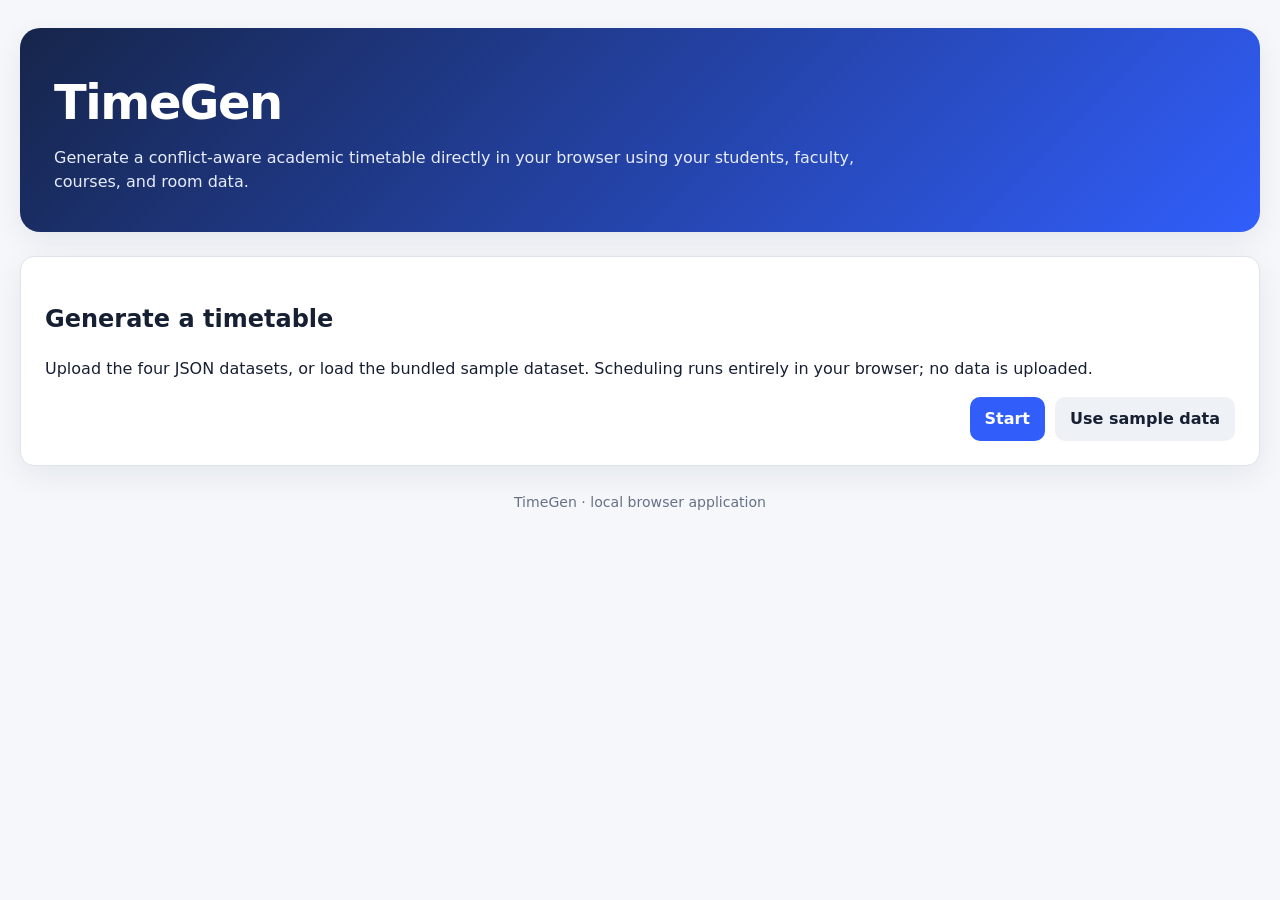
==== commit 579c5dd7: "fix: add sample-data path and accurate export label" ====
--- a/index.html
+++ b/index.html
@@ -17,9 +17,10 @@
     <main>
       <section id="landingSection" class="card">
         <h2>Generate a timetable</h2>
-        <p>Upload the four JSON datasets, choose the scheduling preferences, and generate a timetable locally. No data is uploaded to a server.</p>
+        <p>Upload the four JSON datasets, or load the bundled sample dataset. Scheduling runs entirely in your browser; no data is uploaded.</p>
         <div class="step-navigation">
           <button id="startBtn" class="btn">Start</button>
+          <button id="sampleBtn" class="btn secondary">Use sample data</button>
         </div>
       </section>
 
@@ -124,7 +125,7 @@
             </div>
             <div class="actions no-print">
               <button id="exportPDF" class="btn secondary">Print / PDF</button>
-              <button id="exportExcel" class="btn secondary">Export Excel</button>
+              <button id="exportExcel" class="btn secondary">Excel-compatible export</button>
               <button id="exportJSON" class="btn secondary">Export JSON</button>
               <button id="exportCSV" class="btn secondary">Export CSV</button>
               <button id="printTimetable" class="btn">Print</button>
--- a/style.css
+++ b/style.css
@@ -0,0 +1,88 @@
+:root{
+  --bg:#f5f7fb;
+  --surface:#fff;
+  --text:#172033;
+  --muted:#667085;
+  --border:#dfe4ec;
+  --primary:#315efb;
+  --primary-dark:#2345c7;
+  --success:#12753e;
+  --warning:#9a6700;
+  --danger:#b42318;
+  --shadow:0 10px 30px rgba(16,24,40,.07);
+  --radius:14px;
+  --font:Inter,ui-sans-serif,system-ui,-apple-system,BlinkMacSystemFont,"Segoe UI",sans-serif;
+}
+*{box-sizing:border-box}
+html{scroll-behavior:smooth}
+body{margin:0;background:var(--bg);color:var(--text);font-family:var(--font);line-height:1.5}
+button,input,select{font:inherit}
+button{cursor:pointer}
+.container{max-width:1400px;margin:0 auto;padding:28px 20px 48px}
+header{background:linear-gradient(135deg,#16254a,#315efb);color:#fff;border-radius:20px;padding:38px 34px;box-shadow:var(--shadow);margin-bottom:24px}
+header h1{margin:0 0 8px;font-size:clamp(2rem,4vw,3rem);letter-spacing:-.03em}
+header p{margin:0;max-width:820px;color:#e7ecff}
+.card{background:var(--surface);border:1px solid var(--border);border-radius:var(--radius);box-shadow:var(--shadow);padding:24px;margin-bottom:18px}
+.workflow{display:grid;gap:16px}
+.step{border:1px solid var(--border);border-radius:var(--radius);background:var(--surface);padding:20px}
+.step-header{display:flex;align-items:center;gap:12px;margin-bottom:16px}
+.step-number{display:grid;place-items:center;width:34px;height:34px;border-radius:50%;background:#e9efff;color:var(--primary);font-weight:700}
+.step-header h3{margin:0;font-size:1.1rem}
+.form-grid{display:grid;grid-template-columns:repeat(2,minmax(0,1fr));gap:16px}
+.form-group{display:flex;flex-direction:column;gap:8px}
+label{font-weight:600}
+input[type=file],select{width:100%;border:1px solid var(--border);border-radius:10px;background:#fff;padding:10px 12px;color:var(--text)}
+input[type=checkbox]{accent-color:var(--primary);width:18px;height:18px}
+.checkbox-row{display:flex;align-items:center;gap:9px}
+.upload-status{min-height:22px;color:var(--muted);font-size:.9rem}
+.status-ok{color:var(--success)}
+.status-error{color:var(--danger)}
+.step-navigation,.actions,.filters{display:flex;flex-wrap:wrap;gap:10px;align-items:center}
+.step-navigation{justify-content:flex-end;margin-top:16px}
+.btn{border:0;border-radius:10px;padding:10px 15px;background:var(--primary);color:#fff;font-weight:650}
+.btn:hover{background:var(--primary-dark)}
+.btn.secondary{background:#eef2f7;color:var(--text)}
+.btn.secondary:hover{background:#e4e9f0}
+.btn:disabled{opacity:.55;cursor:not-allowed}
+.results-section{margin-top:24px}
+.status{padding:12px 14px;border-radius:10px;background:#eef2ff;color:#243b85;margin-bottom:16px}
+.status.success{background:#ecfdf3;color:var(--success)}
+.status.error{background:#fef3f2;color:var(--danger)}
+.controls{display:flex;justify-content:space-between;gap:16px;flex-wrap:wrap;align-items:flex-end}
+.filters{flex:1}
+.filters .form-group{min-width:200px}
+.timetable-wrap{overflow:auto;border:1px solid var(--border);border-radius:12px;margin-top:18px}
+table{border-collapse:collapse;width:100%;min-width:980px;background:#fff}
+th,td{border:1px solid var(--border);vertical-align:top}
+th{background:#f8fafc;padding:12px;text-align:left}
+td{padding:9px;min-width:140px;height:100px}
+.time-cell{font-weight:700;background:#fbfcfe;white-space:nowrap}
+.class-card{border:1px solid #cfd8f6;border-radius:9px;padding:9px;margin-bottom:8px;background:#f7f9ff}
+.class-card:last-child{margin-bottom:0}
+.class-name{font-weight:700;font-size:.92rem}
+.class-meta{font-size:.78rem;color:var(--muted);margin-top:3px}
+.empty{color:#98a2b3;font-size:.85rem}
+.metrics{display:grid;grid-template-columns:repeat(4,minmax(0,1fr));gap:12px;margin-top:18px}
+.metric{border:1px solid var(--border);border-radius:12px;padding:16px;background:#fff}
+.metric-value{font-size:1.65rem;font-weight:750}
+.metric-label{font-size:.86rem;color:var(--muted)}
+.constraint-grid{display:grid;grid-template-columns:repeat(4,minmax(0,1fr));gap:12px}
+.constraint{border:1px solid var(--border);border-radius:12px;padding:15px}
+.constraint h4{margin:0 0 7px}
+.constraint p{margin:0;color:var(--muted);font-size:.9rem}
+.progress{height:8px;background:#eef2f6;border-radius:99px;overflow:hidden;margin:10px 0}
+.progress-bar{height:100%;background:var(--primary);width:0}
+.algorithm-canvas-container{background:#fff;border:1px solid var(--border);border-radius:12px;overflow:hidden;min-height:300px}
+footer{color:var(--muted);text-align:center;padding-top:8px;font-size:.88rem}
+.hidden{display:none!important}
+@media(max-width:1000px){.metrics,.constraint-grid{grid-template-columns:repeat(2,minmax(0,1fr))}}
+@media(max-width:700px){.container{padding:16px 12px 32px}.form-grid{grid-template-columns:1fr}.metrics,.constraint-grid{grid-template-columns:1fr}header{padding:28px 22px}.step{padding:16px}}
+@media print{
+  body{background:#fff}
+  header,.workflow,.controls,.algorithm-panel,footer,#statusMessage,.metrics,.constraint-grid .constraint p,.no-print{display:none!important}
+  .results-section{margin:0}
+  .card{box-shadow:none;border:0;padding:0}
+  .timetable-wrap{border:0;overflow:visible}
+  table{min-width:0;font-size:10px}
+  th,td{padding:5px}
+}
